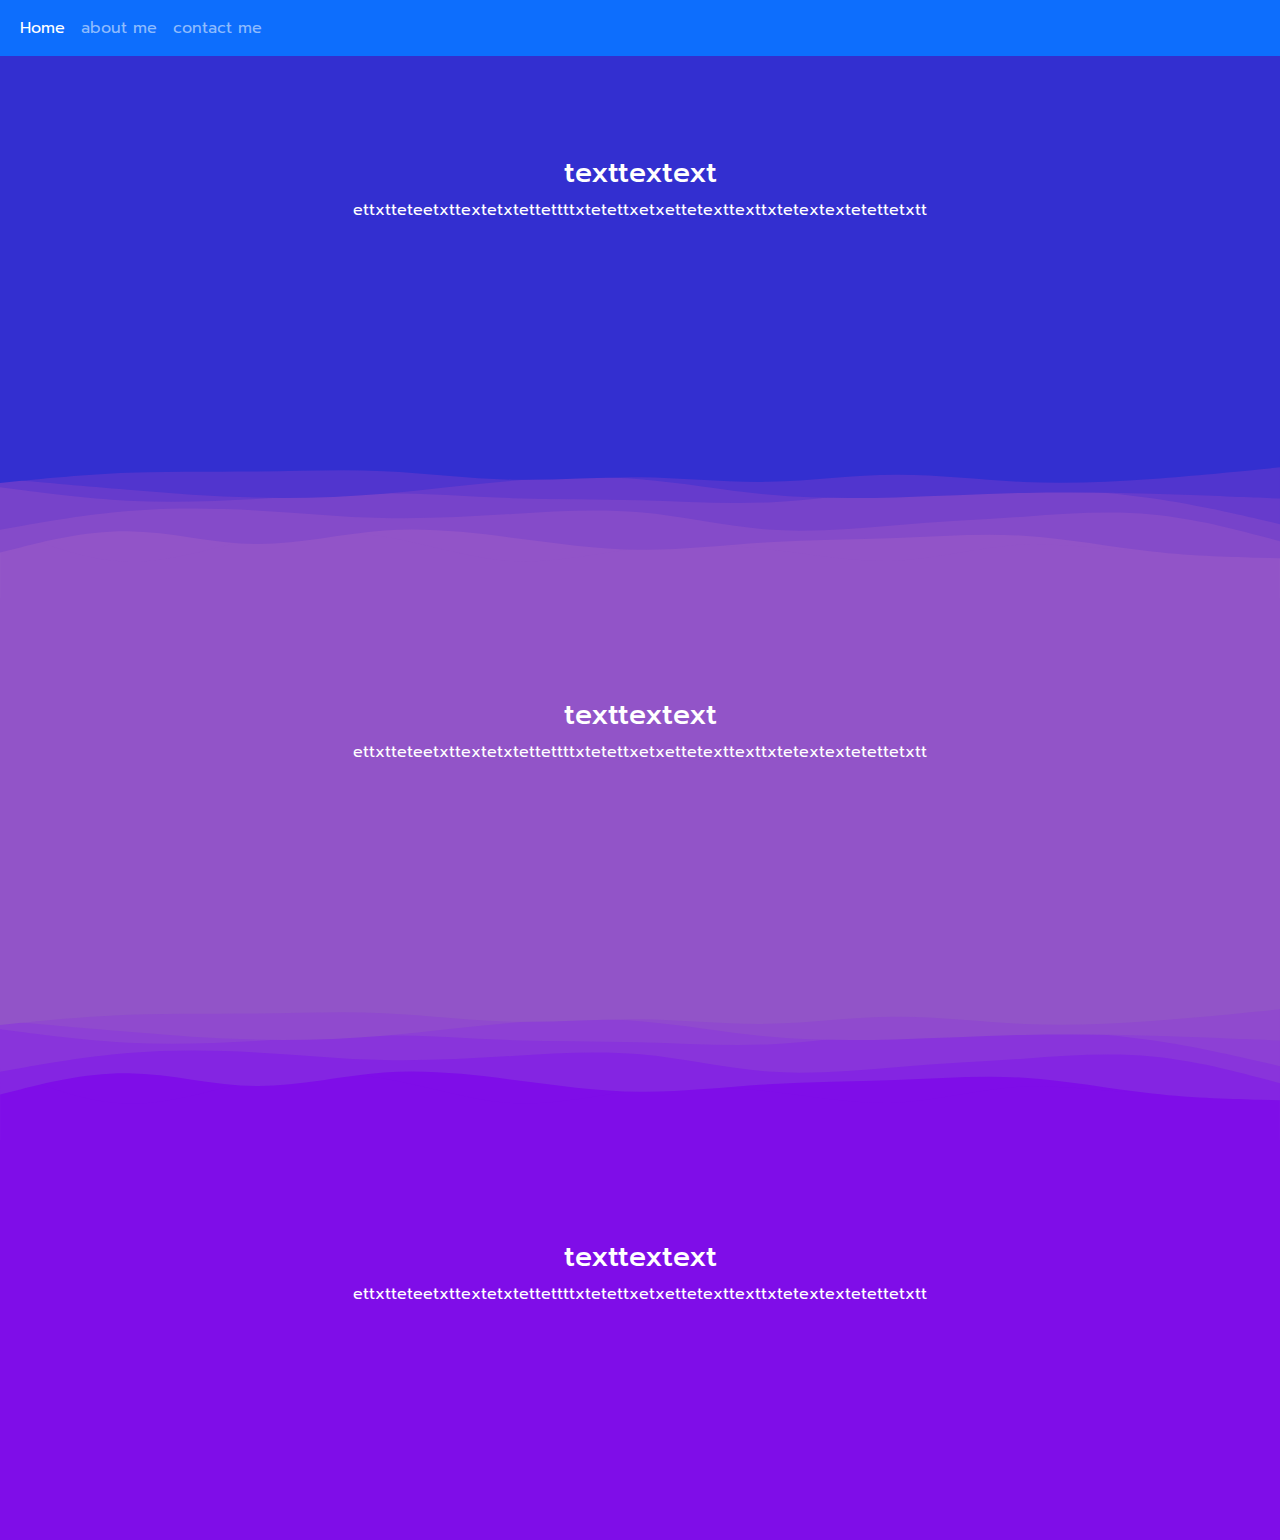
==== index.html @ d25978ac "." ====
<!DOCTYPE html>
<html lang="en">
<head>
    <meta charset="UTF-8">
    <meta name="viewport" content="width=device-width, initial-scale=1.0">
    <title>Portfolio</title>
    <link rel="stylesheet" href="stylesheet.css">
    <link href="https://cdn.jsdelivr.net/npm/bootstrap@5.3.2/dist/css/bootstrap.min.css" rel="stylesheet">
    <link rel="preconnect" href="https://fonts.googleapis.com">
<link rel="preconnect" href="https://fonts.gstatic.com" crossorigin>
<link href="https://fonts.googleapis.com/css2?family=Prompt:wght@300&display=swap" rel="stylesheet">
</head>
<style>
    body{
    width: 100%;
    max-width: 2000px;
    margin: 0px;
    font-family: 'Prompt', sans-serif;
    color: white;
}
</style>
<body>  
    <nav class="navbar navbar-expand-sm bg-primary navbar-dark">
        <div class="container-fluid">
          <ul class="navbar-nav">
            <li class="nav-item">
              <a class="nav-link active" href="/index.html">Home</a>
            </li>
           <li class="nav-item">
              <a class="nav-link" href="./004 4.3-HTML-Portfolio-Project/4.3 HTML Porfolio Project/public/about.html">about me</a>
            </li>
            <li class="nav-item">
              <a class="nav-link" href="./004 4.3-HTML-Portfolio-Project/4.3 HTML Porfolio Project/public/contact.html">contact me</a>
            </li>
          </ul>
        </div>
      </nav>
    <section class="wave1">
        <h3>texttextext</h3>
        <par>ettxtteteetxttextetxtettettttxtetettxetxettetexttexttxtetextextetettetxtt</par>
        <div class="curve"></div>
    </section>
    <div class="spacer layer1"></div>
    <section class="wave2">
        <h3>texttextext</h3>
        <par>ettxtteteetxttextetxtettettttxtetettxetxettetexttexttxtetextextetettetxtt</par>
    </section>
    <div class="spacer layer2"></div>
    <section class="wave3">
        <h3>texttextext</h3>
        <par>ettxtteteetxttextetxtettettttxtetettxetxettetexttexttxtetextextetettetxtt</par>
    </section>
</body>
</html>
---- stylesheet.css ----
section{
    position: relative;
    display: flex;
    flex-direction: column;
    align-items: center;
    min-height: 400px;
    padding: 100px 20vw;
}
/* .curve{
    position: absolute;
    height: 250px;
    width: 100%;
    bottom: 0;
}
.curve::before{
    content: '';
    display: block;
    position: absolute;
    border-radius: 100% 50%;
    width:55%;
    height:70%;
    background-color: #9254C8;
    transform: translate(89.5%, 100%);
}
.curve::after{
    content: '';
    display: block;
    position: absolute;
    border-radius: 50% 50% 100% 50%;
    width:54.5%;
    height: 80%;
    background-color: #332FD0;
    transform: translate(-1.8%, 70%);
    z-index: -1;
} */
.spacer{
    aspect-ratio: 900/100;
    width: 100%;
    background-repeat: no-repeat;
    background-position: center;
    background-size:cover;
}
.layer1{
    background-image: url(./layered-waves-haikei\ \(2\).svg);
}
.layer2{
    background-image: url(./layered-waves-haikei\ \(4\).svg) ;
    
}
.wave1{
    background-color: #332FD0;
}
.wave2{
    background-color: #9254C8;
}
.wave3{
    background-color: #7f0de8;
}

@media only screen and (max-width: 767px){
   .body{
    width: fit-content;
   }
}
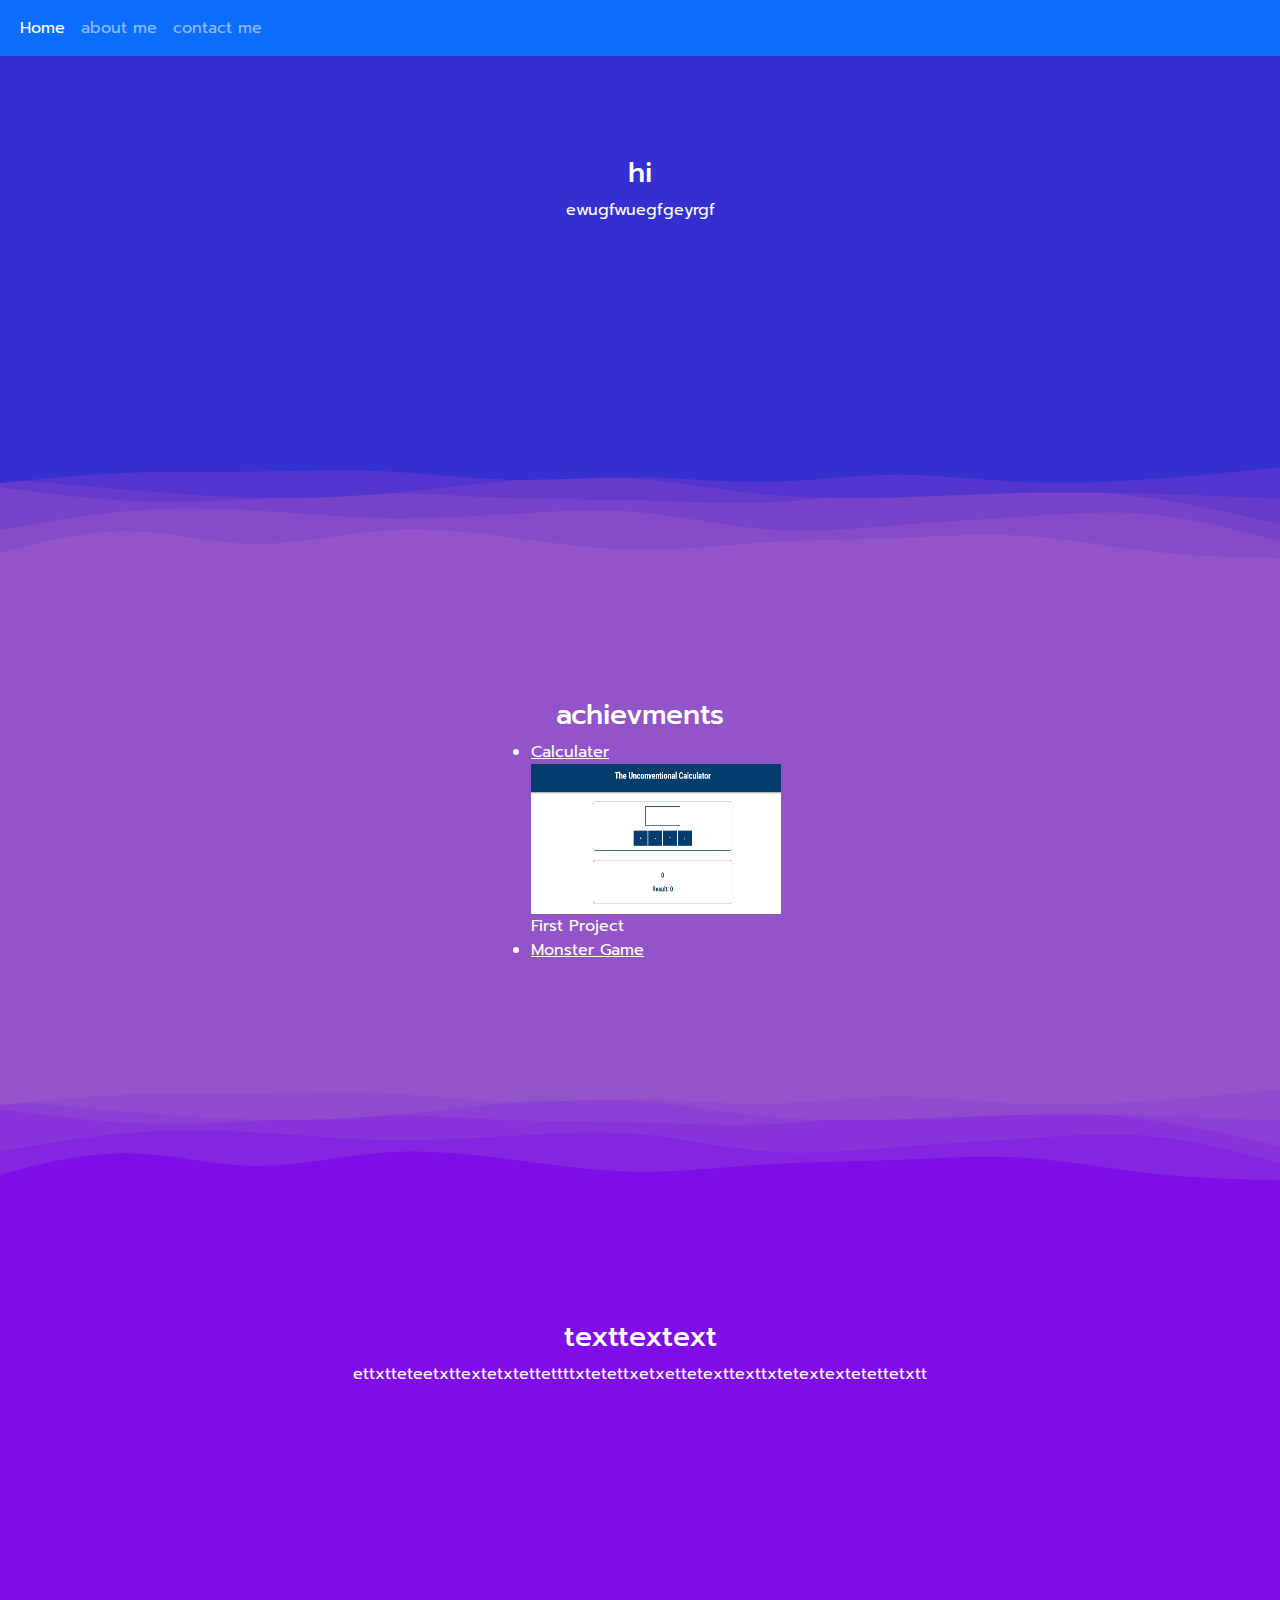
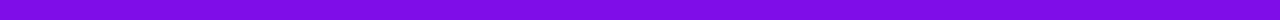
==== commit 223389f9: "." ====
--- a/index.html
+++ b/index.html
@@ -13,7 +13,7 @@
 <style>
     body{
     width: 100%;
-    max-width: 2000px;
+    max-width: 3000px;
     margin: 0px;
     font-family: 'Prompt', sans-serif;
     color: white;
@@ -24,10 +24,10 @@
         <div class="container-fluid">
           <ul class="navbar-nav">
             <li class="nav-item">
-              <a class="nav-link active" href="/index.html">Home</a>
+              <a class="nav-link active" href="./004 4.3-HTML-Portfolio-Project/4.3 HTML Porfolio Project/public/index.html">Home</a>
             </li>
            <li class="nav-item">
-              <a class="nav-link" href="./004 4.3-HTML-Portfolio-Project/4.3 HTML Porfolio Project/public/about.html">about me</a>
+              <a class="nav-link"  href="./004 4.3-HTML-Portfolio-Project/4.3 HTML Porfolio Project/public/about.html">about me</a>
             </li>
             <li class="nav-item">
               <a class="nav-link" href="./004 4.3-HTML-Portfolio-Project/4.3 HTML Porfolio Project/public/contact.html">contact me</a>
@@ -36,14 +36,20 @@
         </div>
       </nav>
     <section class="wave1">
-        <h3>texttextext</h3>
-        <par>ettxtteteetxttextetxtettettttxtetettxetxettetexttexttxtetextextetettetxtt</par>
-        <div class="curve"></div>
+        <h3>hi</h3>
+        <pr>ewugfwuegfgeyrgf</pr>
     </section>
     <div class="spacer layer1"></div>
     <section class="wave2">
-        <h3>texttextext</h3>
-        <par>ettxtteteetxttextetxtettettttxtetettxetxettetexttexttxtetextextetettetxtt</par>
+      <h3>achievments</h3>
+      <ul>
+        <li><a style="color: white" href="./004 4.3-HTML-Portfolio-Project/calculator/index.html">Calculater</a></li>
+        <img src="./004 4.3-HTML-Portfolio-Project/4.3 HTML Porfolio Project/assets/images/calculator.png"
+        width="250px"
+        height="150px"><br>
+        <pr>First Project</pr>
+        <li><a style="color: white" href="./004 4.3-HTML-Portfolio-Project/Monster Game/index.html">Monster Game</a></li>
+      </ul>
     </section>
     <div class="spacer layer2"></div>
     <section class="wave3">
--- a/stylesheet.css
+++ b/stylesheet.css
@@ -6,33 +6,6 @@
     min-height: 400px;
     padding: 100px 20vw;
 }
-/* .curve{
-    position: absolute;
-    height: 250px;
-    width: 100%;
-    bottom: 0;
-}
-.curve::before{
-    content: '';
-    display: block;
-    position: absolute;
-    border-radius: 100% 50%;
-    width:55%;
-    height:70%;
-    background-color: #9254C8;
-    transform: translate(89.5%, 100%);
-}
-.curve::after{
-    content: '';
-    display: block;
-    position: absolute;
-    border-radius: 50% 50% 100% 50%;
-    width:54.5%;
-    height: 80%;
-    background-color: #332FD0;
-    transform: translate(-1.8%, 70%);
-    z-index: -1;
-} */
 .spacer{
     aspect-ratio: 900/100;
     width: 100%;
@@ -57,10 +30,9 @@
     background-color: #7f0de8;
 }
 
-@media only screen and (max-width: 767px){
-   .body{
-    width: fit-content;
-   }
-}
-
-
+@media only screen and (max-width: 480px){
+    section{
+     width: 1000px;
+    }
+ }
+ 
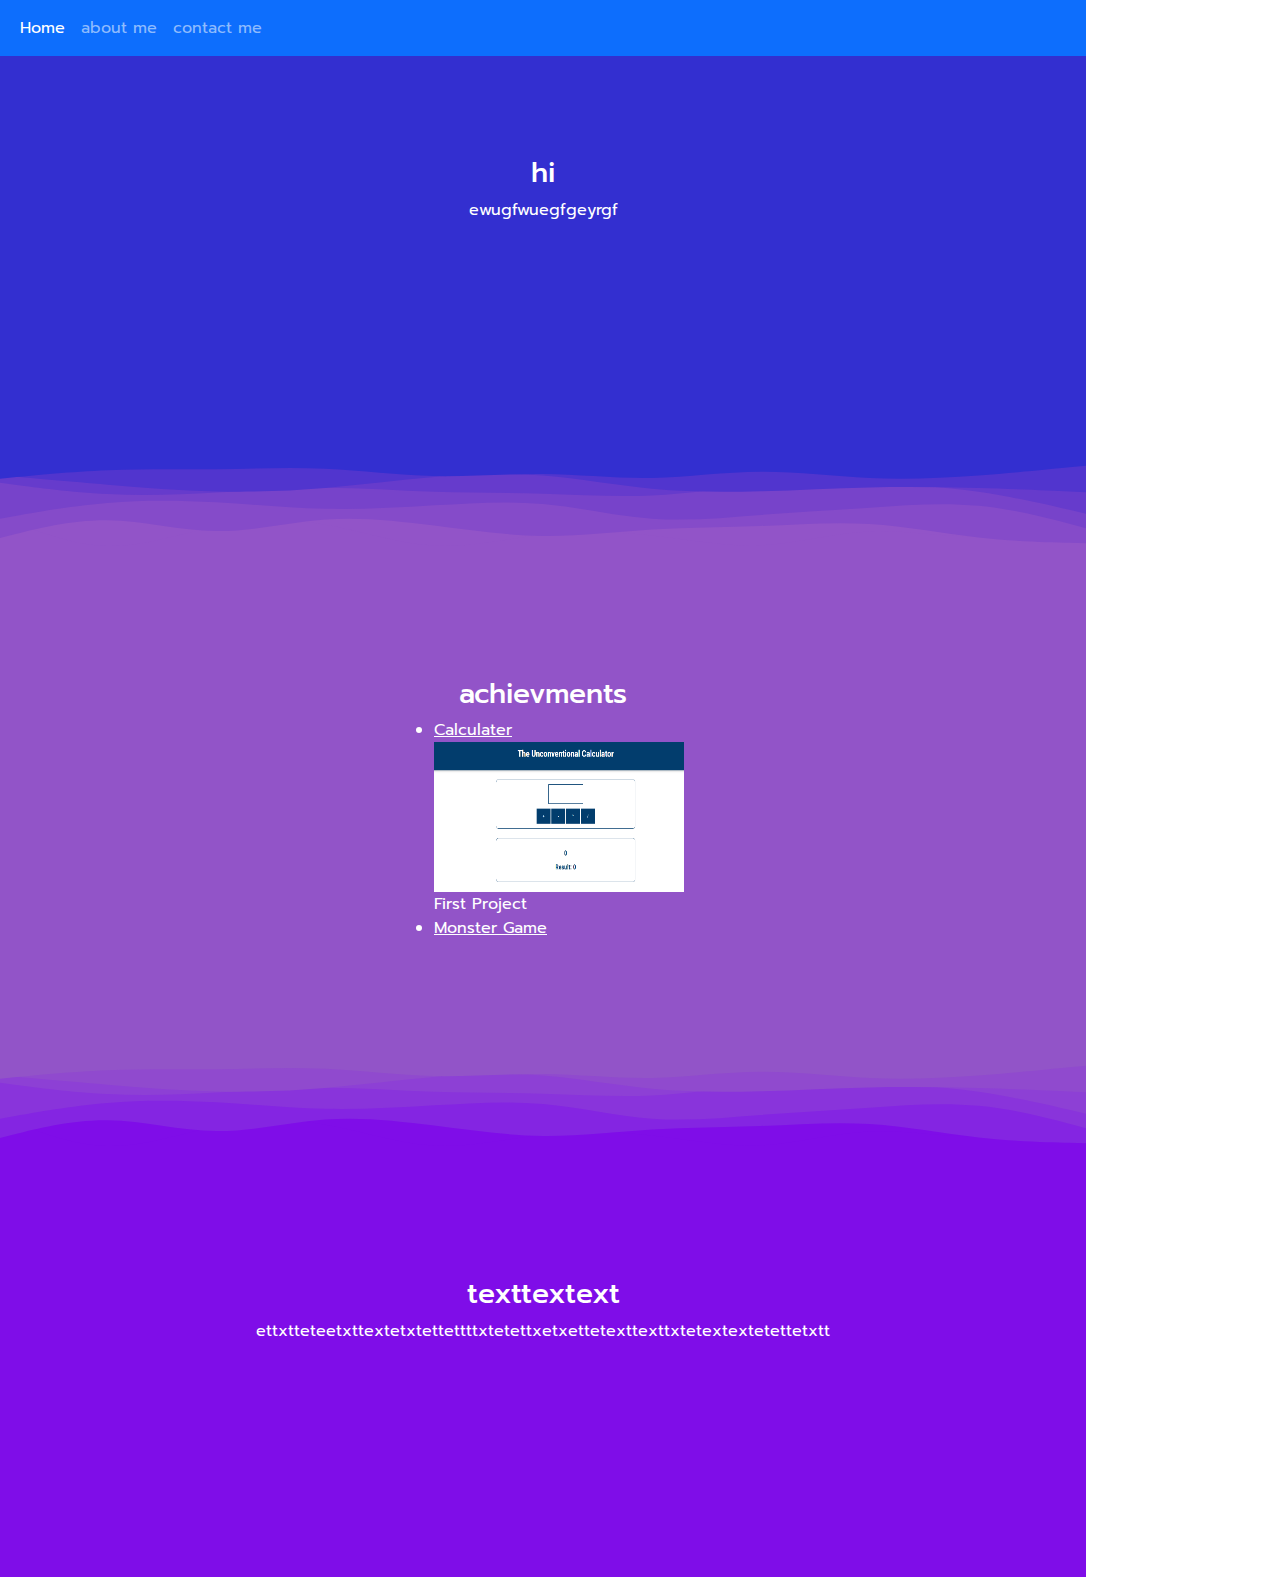
==== commit 4cecf4e0: "." ====
--- a/index.html
+++ b/index.html
@@ -12,7 +12,7 @@
 </head>
 <style>
     body{
-    width: 100%;
+    width: max-content;
     max-width: 3000px;
     margin: 0px;
     font-family: 'Prompt', sans-serif;
--- a/stylesheet.css
+++ b/stylesheet.css
@@ -29,10 +29,3 @@
 .wave3{
     background-color: #7f0de8;
 }
-
-@media only screen and (max-width: 480px){
-    section{
-     width: 1000px;
-    }
- }
- 
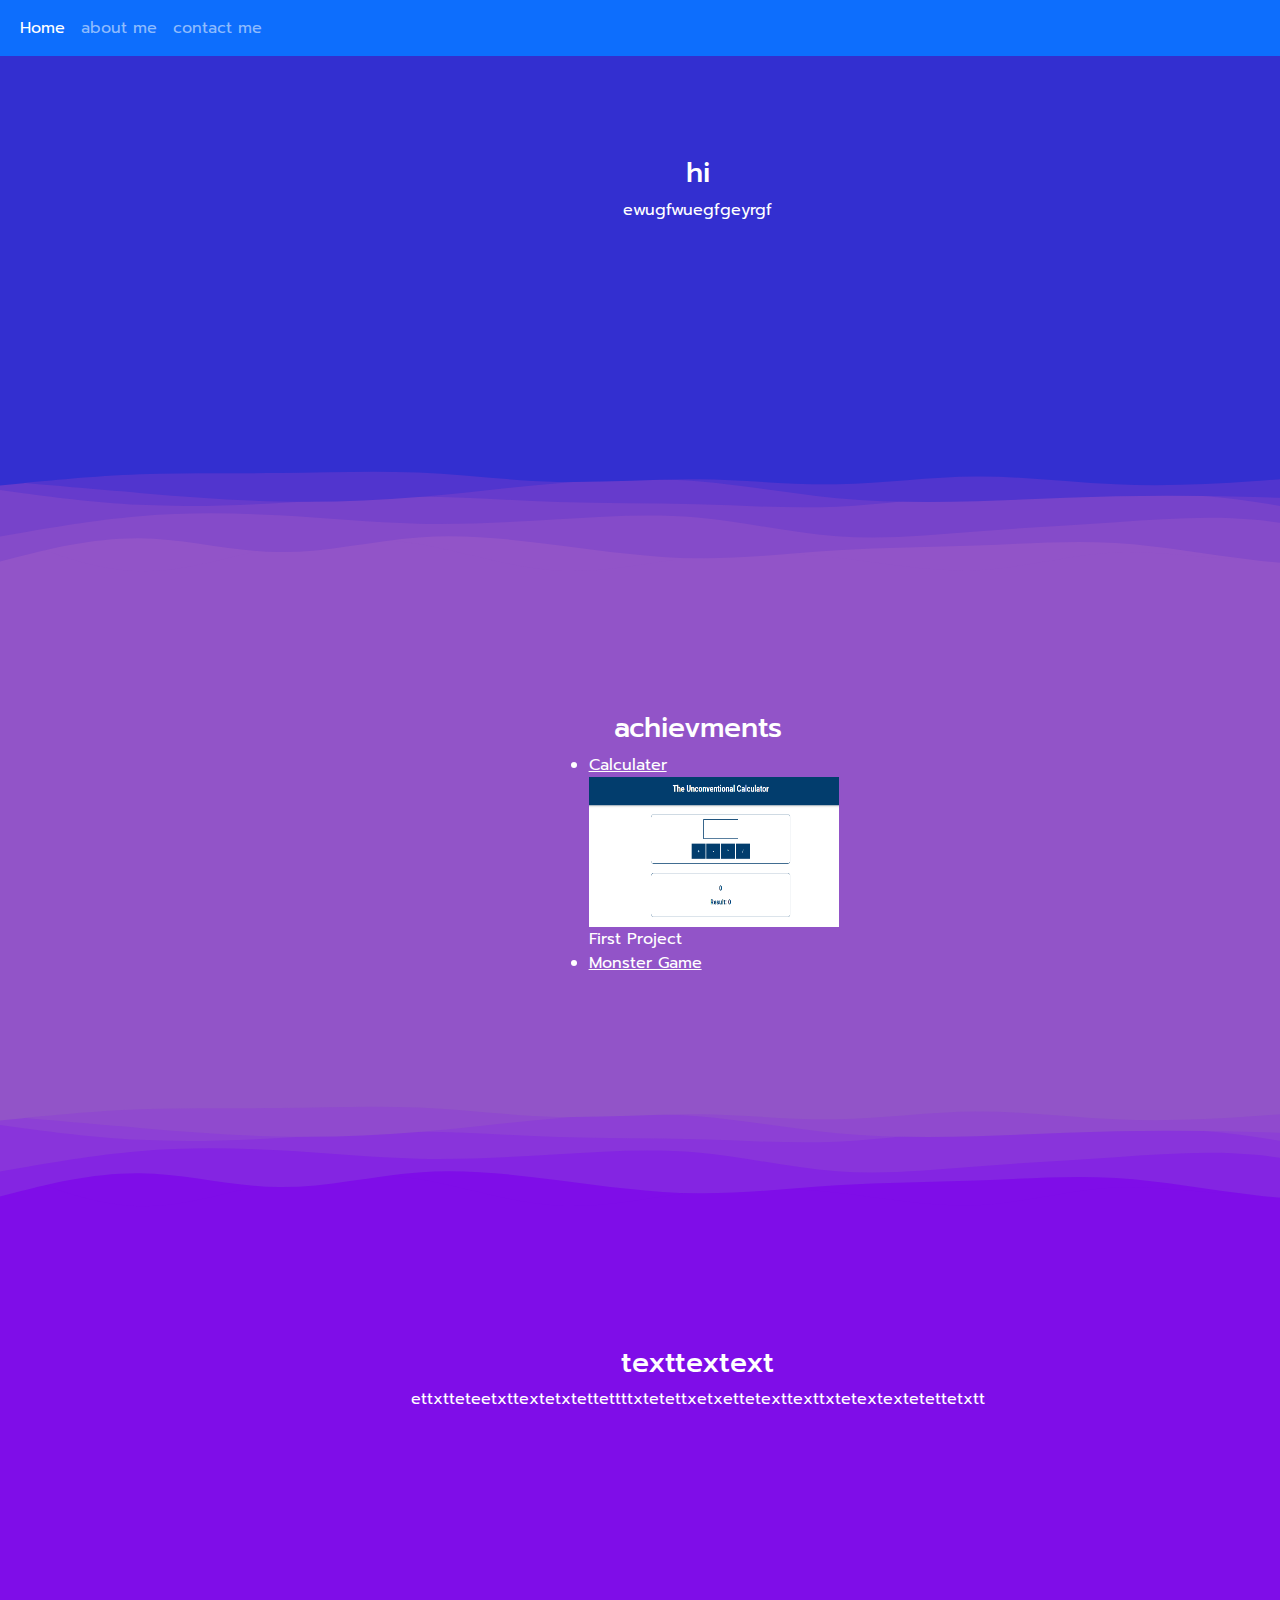
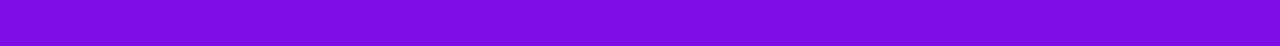
==== commit eafc5136: "." ====
--- a/index.html
+++ b/index.html
@@ -12,12 +12,11 @@
 </head>
 <style>
     body{
-    width: max-content;
-    max-width: 3000px;
+    width: 109vw;
     margin: 0px;
     font-family: 'Prompt', sans-serif;
     color: white;
-}
+   }
 </style>
 <body>  
     <nav class="navbar navbar-expand-sm bg-primary navbar-dark">
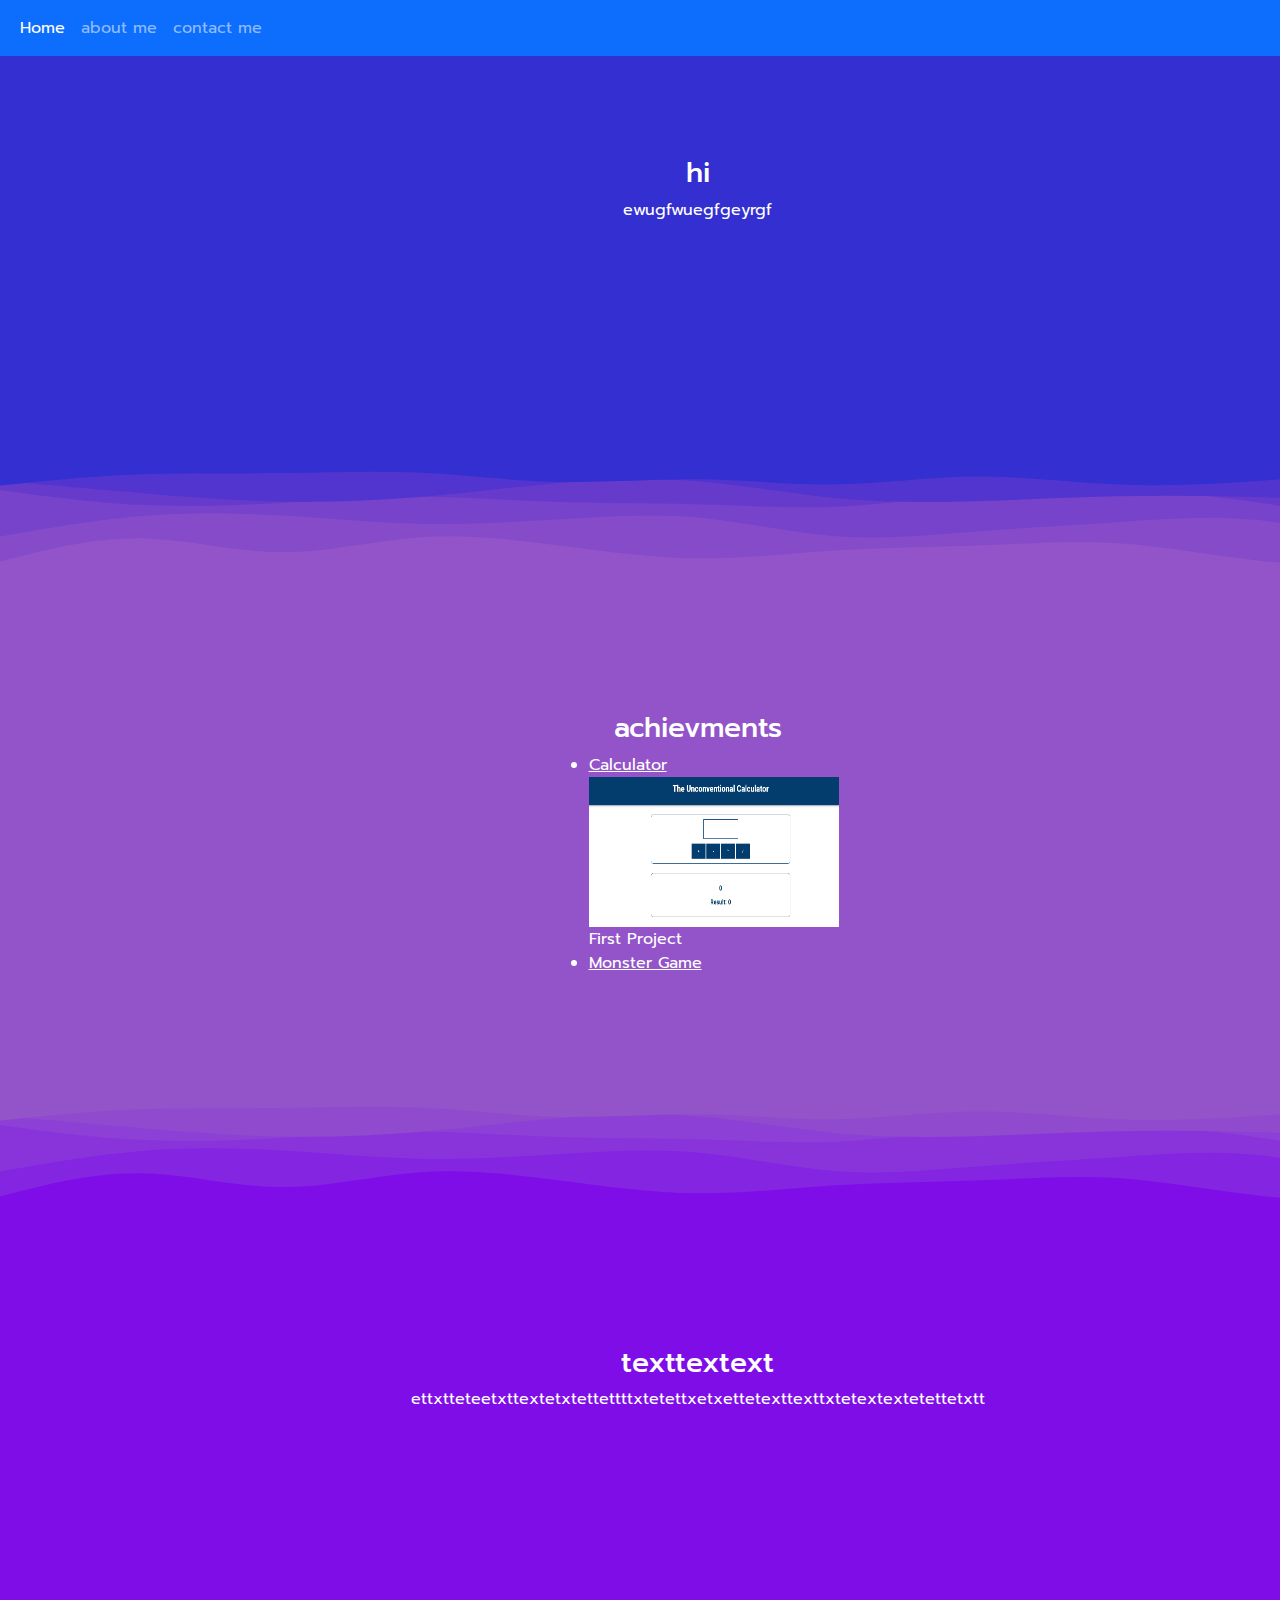
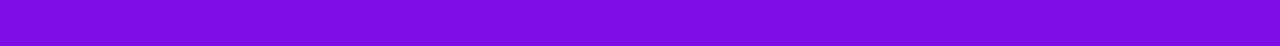
==== commit fdc09a01: "." ====
--- a/index.html
+++ b/index.html
@@ -23,7 +23,7 @@
         <div class="container-fluid">
           <ul class="navbar-nav">
             <li class="nav-item">
-              <a class="nav-link active" href="./004 4.3-HTML-Portfolio-Project/4.3 HTML Porfolio Project/public/index.html">Home</a>
+              <a class="nav-link active" href="/index.html">Home</a>
             </li>
            <li class="nav-item">
               <a class="nav-link"  href="./004 4.3-HTML-Portfolio-Project/4.3 HTML Porfolio Project/public/about.html">about me</a>
@@ -42,7 +42,7 @@
     <section class="wave2">
       <h3>achievments</h3>
       <ul>
-        <li><a style="color: white" href="./004 4.3-HTML-Portfolio-Project/calculator/index.html">Calculater</a></li>
+        <li><a style="color: white" href="./004 4.3-HTML-Portfolio-Project/calculator/index.html">Calculator</a></li>
         <img src="./004 4.3-HTML-Portfolio-Project/4.3 HTML Porfolio Project/assets/images/calculator.png"
         width="250px"
         height="150px"><br>
